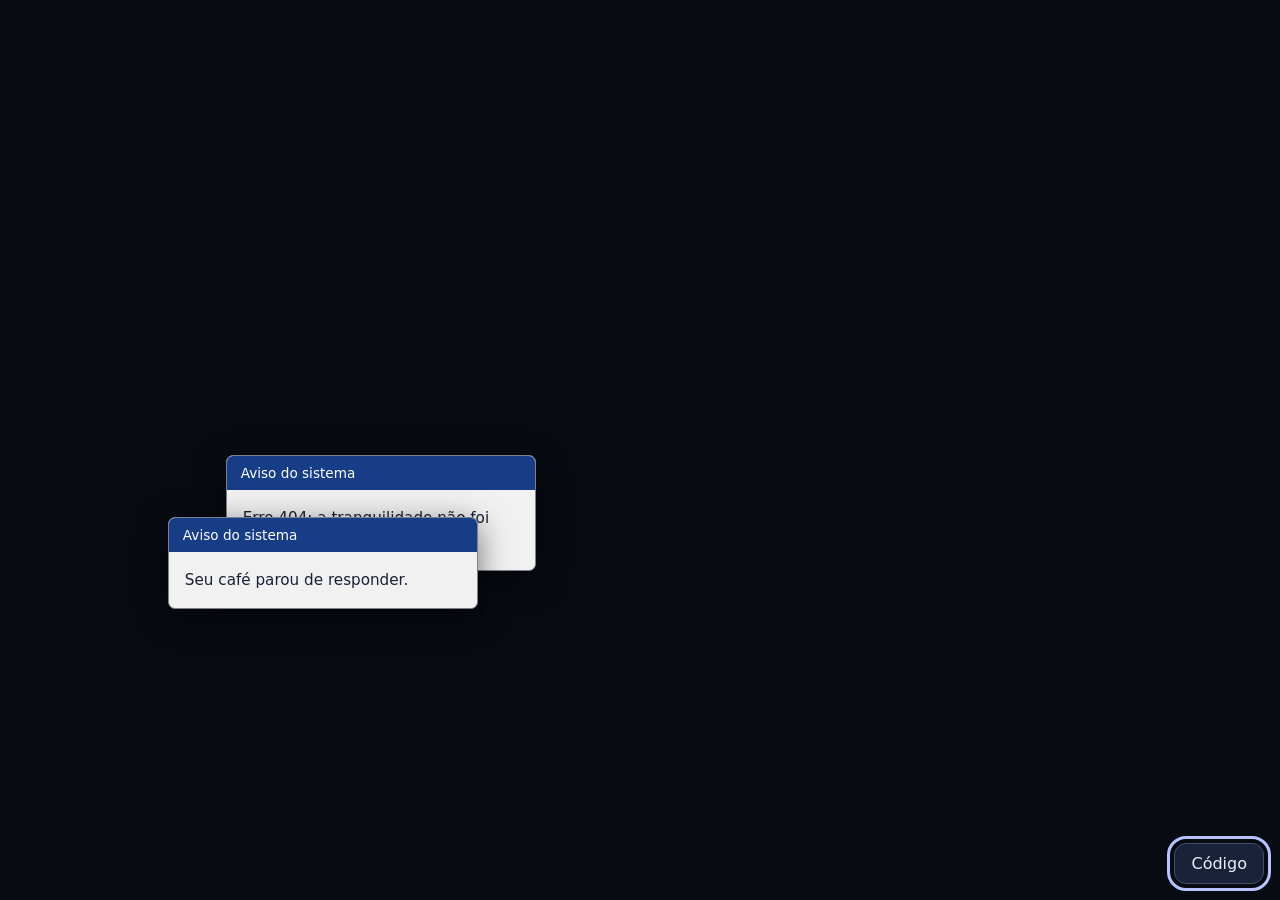
==== pegadinha.html @ e197367b "feat: add standalone prank with automatic error storm" ====
<!doctype html>
<html lang="pt-BR">
<head><meta charset="utf-8"><meta name="viewport" content="width=device-width,initial-scale=1"><title>Error Prank — brincadeiras visuais</title><style id="bundled-css">:root{color-scheme:dark;font-family:system-ui,sans-serif;background:#0c101b;color:#edf0fa}*{box-sizing:border-box}body{margin:0}main{max-width:1000px;margin:auto;padding:64px 24px}h1{font-size:clamp(2.5rem,7vw,5rem);line-height:1.08;letter-spacing:-.05em}h1 span{color:#9eaaf2}.eyebrow{color:#aebaff;letter-spacing:.15em;font-size:.75rem}p{line-height:1.6;color:#bbc4db}.cards{display:grid;grid-template-columns:repeat(auto-fit,minmax(230px,1fr));gap:16px;margin:36px 0}button{font:inherit;cursor:pointer;color:inherit;border:1px solid #434e6a;border-radius:12px;background:#192238;padding:20px;text-align:left}button:hover{background:#273453}button:focus-visible,a:focus-visible{outline:3px solid #b7c3ff;outline-offset:4px}.cards strong,.cards span{display:block}.cards strong{font-size:1.2rem;margin-bottom:10px}.cards span{color:#bbc4db}.hint,footer{font-size:.9rem}footer{margin-top:48px;color:#9daac4}a{color:#aebaff}[hidden]{display:none!important}#stage{position:fixed;inset:0;background:#080b12;overflow:hidden}#effect{position:absolute;inset:0;overflow:hidden}.error{position:absolute;width:min(310px,85vw);background:#f1f1f1;color:#172035;border:1px solid #7a8190;border-radius:7px;box-shadow:0 8px 32px #0008;overflow:hidden}.error header{padding:9px 14px;background:#173d86;color:white;font-size:.85rem}.error p{color:#172035;padding:16px;margin:0;font-size:.95rem}.center{height:100%;display:flex;flex-direction:column;align-items:center;justify-content:center;text-align:center;padding:28px}.center h2{font-size:clamp(1.8rem,6vw,4rem)}.center p{max-width:600px}.virus{background:#220c15;color:#ff8fa1}.update{background:#123e91}.update p{color:white}.spinner{width:48px;height:48px;border:4px solid #ffffff40;border-top-color:white;border-radius:50%;animation:spin 1.4s linear infinite}@keyframes spin{to{transform:rotate(360deg)}}#code-toggle{position:absolute;bottom:16px;right:16px;padding:10px 16px;z-index:3}#keypad{position:absolute;right:16px;bottom:75px;width:235px;padding:16px;background:#111a2e;border:1px solid #53617c;border-radius:12px;z-index:4}#digits{display:block;min-height:32px;text-align:center}#keys{display:grid;grid-template-columns:repeat(3,1fr);gap:6px}#keys button{text-align:center;padding:12px}.cracks{width:100%;height:100%;background:radial-gradient(ellipse at 35% 40%,#465063,#07090e 65%)}.cursor{position:absolute;font-size:60px;color:white;text-shadow:2px 2px black;pointer-events:none}@media(prefers-reduced-motion:reduce){.spinner{animation:none}}@media(max-width:500px){main{padding:32px 18px}}
</style></head>
<body>
<main id="menu" hidden>
<p class="eyebrow">ERROR PRANK · EDIÇÃO BRASILEIRA</p>
<h1>Deu ruim.<br><span>Mas é só brincadeira.</span></h1>
<p>Efeitos visuais para abrir no navegador do computador, tablet ou celular.</p>
<div class="cards">
<button data-mode="storm"><strong>Chuva de erros</strong><span>Uma tempestade de avisos na tela.</span></button>
<button data-mode="virus"><strong>Alerta de vírus</strong><span>Uma verificação de mentirinha.</span></button>
<button data-mode="update"><strong>Atualização infinita</strong><span>Aquela espera que parece não acabar.</span></button>
<button data-mode="broken"><strong>Tela quebrada</strong><span>Rachaduras virtuais no seu display.</span></button>
<button data-mode="mouse"><strong>Cursor maluco</strong><span>Um cursor de mentira passeia pela tela.</span></button>
</div>
<p class="hint">Para encerrar, digite <b>4308</b>. No celular, toque em “Código” para abrir o teclado. Você também pode fechar a aba normalmente.</p>
<footer>Ideia original: <a href="https://github.com/FW-DOOM/computur">FW-DOOM / Computur</a>. Adaptação web em português: <a href="https://github.com/enzoodantas/Error-prank">Enzo Dantas</a>.</footer>
</main>
<section id="stage" hidden aria-label="Simulação visual"><div id="effect"></div><button id="code-toggle" aria-expanded="false">Código</button><div id="keypad" hidden aria-label="Teclado do código"><output id="digits" aria-live="polite">Digite o código</output><div id="keys"></div></div></section>
<script id="bundled-js">'use strict';
const menu = document.querySelector('#menu');
const stage = document.querySelector('#stage');
const effect = document.querySelector('#effect');
const keypad = document.querySelector('#keypad');
const toggle = document.querySelector('#code-toggle');
const digits = document.querySelector('#digits');
let buffer = '', timer = null, trigger = null;
function stop() {
  clearInterval(timer); timer = null; effect.replaceChildren();
  stage.hidden = true; menu.hidden = false; keypad.hidden = true;
  toggle.setAttribute('aria-expanded', 'false'); buffer = '';
  digits.textContent = 'Digite o código'; trigger?.focus();
}
function input(value) {
  if (stage.hidden) return;
  buffer = value === 'Limpar' ? '' : (buffer + value).slice(-4);
  digits.textContent = buffer ? '●'.repeat(buffer.length) : 'Digite o código';
  if (buffer === '4308') stop();
}
for (const value of ['1','2','3','4','5','6','7','8','9','Limpar','0']) {
  const key = document.createElement('button'); key.textContent = value;
  key.addEventListener('click', () => input(value)); document.querySelector('#keys').append(key);
}
document.addEventListener('keydown', event => {
  if (!event.ctrlKey && !event.metaKey && !event.altKey && /^\d$/.test(event.key)) input(event.key);
});
toggle.addEventListener('click', () => {
  keypad.hidden = !keypad.hidden; toggle.setAttribute('aria-expanded', String(!keypad.hidden));
});
function panel(title, text, theme = '') {
  const box = document.createElement('div'); box.className = `center ${theme}`;
  const heading = document.createElement('h2'); heading.textContent = title;
  const description = document.createElement('p'); description.textContent = text;
  box.append(heading, description); effect.append(box); return box;
}
function storm() {
  const messages = ['Erro 404: a tranquilidade não foi encontrada.', 'O sistema encontrou um problema inesperado.', 'Falha na operação. Tente respirar fundo.', 'Muitos erros ao mesmo tempo. Aguarde...', 'Seu café parou de responder.'];
  const box = document.createElement('article'); box.className = 'error';
  const title = document.createElement('header'); title.textContent = 'Aviso do sistema';
  const message = document.createElement('p'); message.textContent = messages[Math.floor(Math.random()*messages.length)];
  box.append(title, message); effect.append(box);
  box.style.left = `${Math.random()*Math.max(0,effect.clientWidth-box.offsetWidth)}px`;
  box.style.top = `${Math.random()*Math.max(0,effect.clientHeight-box.offsetHeight-70)}px`;
  if (effect.children.length > 24) effect.firstElementChild.remove();
}
function start(mode, button) {
  stop(); trigger = button; menu.hidden = true; stage.hidden = false; toggle.focus();
  if (mode === 'storm') { storm(); timer = setInterval(storm, 650); }
  if (mode === 'virus') {
    const box = panel('Ameaças detectadas!', 'Verificação em andamento…', 'virus');
    let count = 0; timer = setInterval(() => {
      count = Math.min(count + 7, 99); box.querySelector('p').textContent = `Verificando o sistema: ${count}% · ${count * 3} alertas encontrados`;
      if (count === 99) clearInterval(timer);
    }, 900);
  }
  if (mode === 'update') {
    const box = panel('Preparando atualizações', '99% concluído. Isso pode levar um tempinho.', 'update');
    const spinner = document.createElement('div'); spinner.className = 'spinner'; box.prepend(spinner);
  }
  if (mode === 'broken') {
    const ns = 'http://www.w3.org/2000/svg'; const svg = document.createElementNS(ns, 'svg');
    svg.setAttribute('viewBox','0 0 1000 1000'); svg.setAttribute('preserveAspectRatio','none'); svg.classList.add('cracks');
    for (let i=0; i<22; i++) {
      const angle = i*Math.PI/11; const line = document.createElementNS(ns,'polyline');
      line.setAttribute('points',`350,400 ${350+Math.cos(angle)*180},${400+Math.sin(angle)*150} ${350+Math.cos(angle+.12)*1200},${400+Math.sin(angle+.12)*1200}`);
      line.setAttribute('stroke',i%2?'#b7c1cf':'#596780'); line.setAttribute('fill','none'); line.setAttribute('stroke-width',i%3+1); svg.append(line);
    } effect.append(svg);
  }
  if (mode === 'mouse') {
    panel('Ué… cadê o cursor?', 'Parece que ele resolveu passear.');
    const cursor = document.createElement('span'); cursor.className = 'cursor'; cursor.textContent = '➤'; effect.append(cursor);
    timer = setInterval(() => { cursor.style.left = `${Math.random()*Math.max(0,effect.clientWidth-70)}px`; cursor.style.top = `${Math.random()*Math.max(0,effect.clientHeight-120)}px`; }, 700);
  }
}
document.querySelectorAll('[data-mode]').forEach(button => button.addEventListener('click', () => start(button.dataset.mode, button)));
</script><script>start("storm", document.querySelector('[data-mode="storm"]'));</script></body></html>
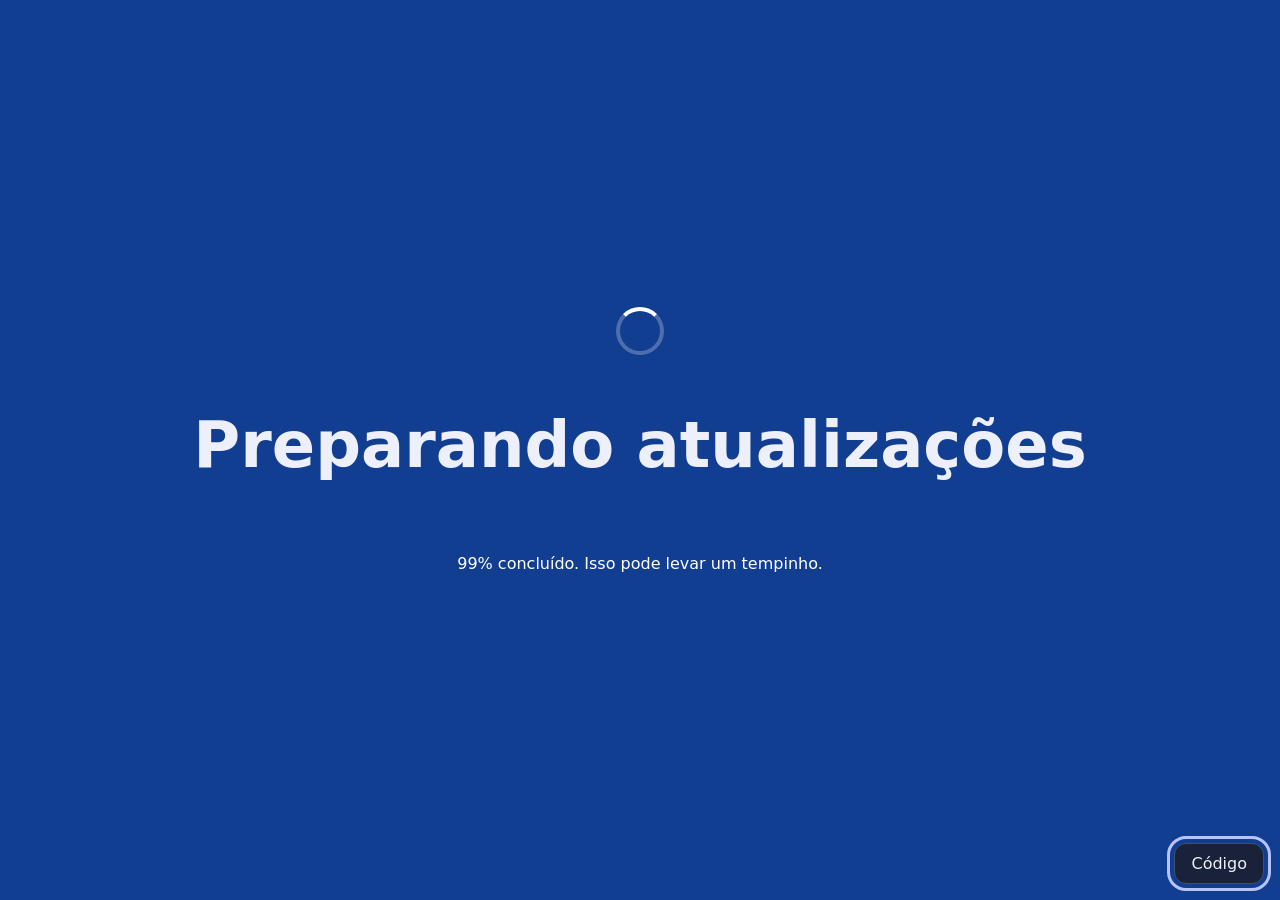
==== commit 309ed319: "fix: start infinite update immediately in both HTML entrypoints" ====
--- a/pegadinha.html
+++ b/pegadinha.html
@@ -94,4 +94,4 @@
   }
 }
 document.querySelectorAll('[data-mode]').forEach(button => button.addEventListener('click', () => start(button.dataset.mode, button)));
-</script><script>start("storm", document.querySelector('[data-mode="storm"]'));</script></body></html>
+</script><script id="autostart">start("update", document.querySelector('[data-mode="update"]'));</script></body></html>
